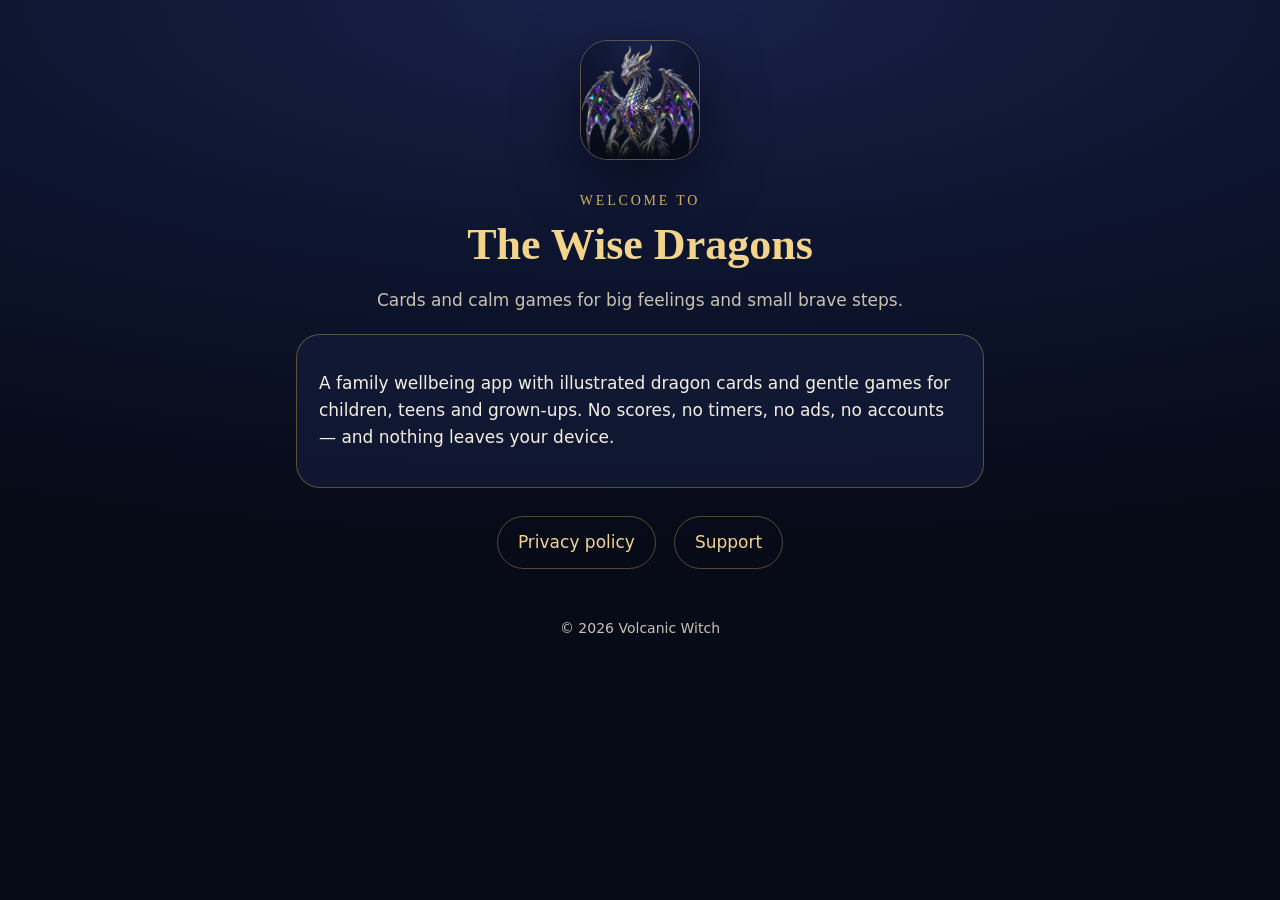
==== index.html @ 8b27b748 "Website: home, privacy policy, support Co-Authored-By: Claude Opus 5.5 <noreply@anthropic.com> Claud" ====
<!doctype html>
<html lang="en"><head><meta charset="utf-8"><meta name="viewport" content="width=device-width,initial-scale=1">
<title>The Wise Dragons</title><meta name="description" content="Cards and calm games for big feelings and small brave steps.">
<link rel="icon" href="icon.png"><link rel="stylesheet" href="style.css"></head>
<body><main>
<div class="hero"><img src="icon.png" alt="The Wise Dragons app icon">
<div class="label" style="margin-top:22px">Welcome to</div><h1>The Wise Dragons</h1>
<p class="muted">Cards and calm games for big feelings and small brave steps.</p></div>
<div class="panel"><p>A family wellbeing app with illustrated dragon cards and gentle games for children, teens and grown-ups.
No scores, no timers, no ads, no accounts — and nothing leaves your device.</p></div>
<nav><a href="privacy.html">Privacy policy</a><a href="support.html">Support</a></nav>
<footer>© 2026 Volcanic Witch</footer>
</main></body></html>
---- style.css ----
:root{--bg:#070B18;--navy:#0E1530;--glass:rgba(22,30,60,.62);--border:rgba(212,175,95,.38);--gold:#D4AF5F;--gold-bright:#F2D48A;--text:#F4EFE3;--text-2:#C9C3B4}
*{box-sizing:border-box}
html{background:var(--bg)}
body{margin:0;min-height:100vh;color:var(--text);font:17px/1.6 system-ui,-apple-system,"Segoe UI",Roboto,sans-serif;
 background:radial-gradient(120% 60% at 50% 0%,#18224a 0%,var(--navy) 45%,var(--bg) 100%) no-repeat,var(--bg)}
main{max-width:720px;margin:0 auto;padding:40px 16px 64px}
h1,h2{font-family:"Cormorant Garamond",Georgia,"Times New Roman",serif;font-weight:600;color:var(--gold-bright);line-height:1.1}
h1{font-size:44px;margin:.2em 0 .3em}
h2{font-size:28px;margin:1.6em 0 .4em}
a{color:var(--gold-bright)}
.label{font-family:Georgia,serif;letter-spacing:.2em;text-transform:uppercase;color:var(--gold);font-size:14px}
.muted{color:var(--text-2)}
.hero{text-align:center}
.hero img{width:120px;height:120px;border-radius:28px;border:1px solid var(--border);box-shadow:0 20px 60px rgba(0,0,0,.5)}
.panel{background:var(--glass);border:1px solid var(--border);border-radius:24px;padding:18px 22px;margin:20px 0}
nav{display:flex;gap:18px;justify-content:center;flex-wrap:wrap;margin:28px 0 0}
nav a{display:inline-block;padding:12px 20px;border:1px solid var(--border);border-radius:999px;text-decoration:none;min-height:48px}
ul{padding-left:1.2em}
footer{margin-top:48px;text-align:center;font-size:14px;color:var(--text-2)}
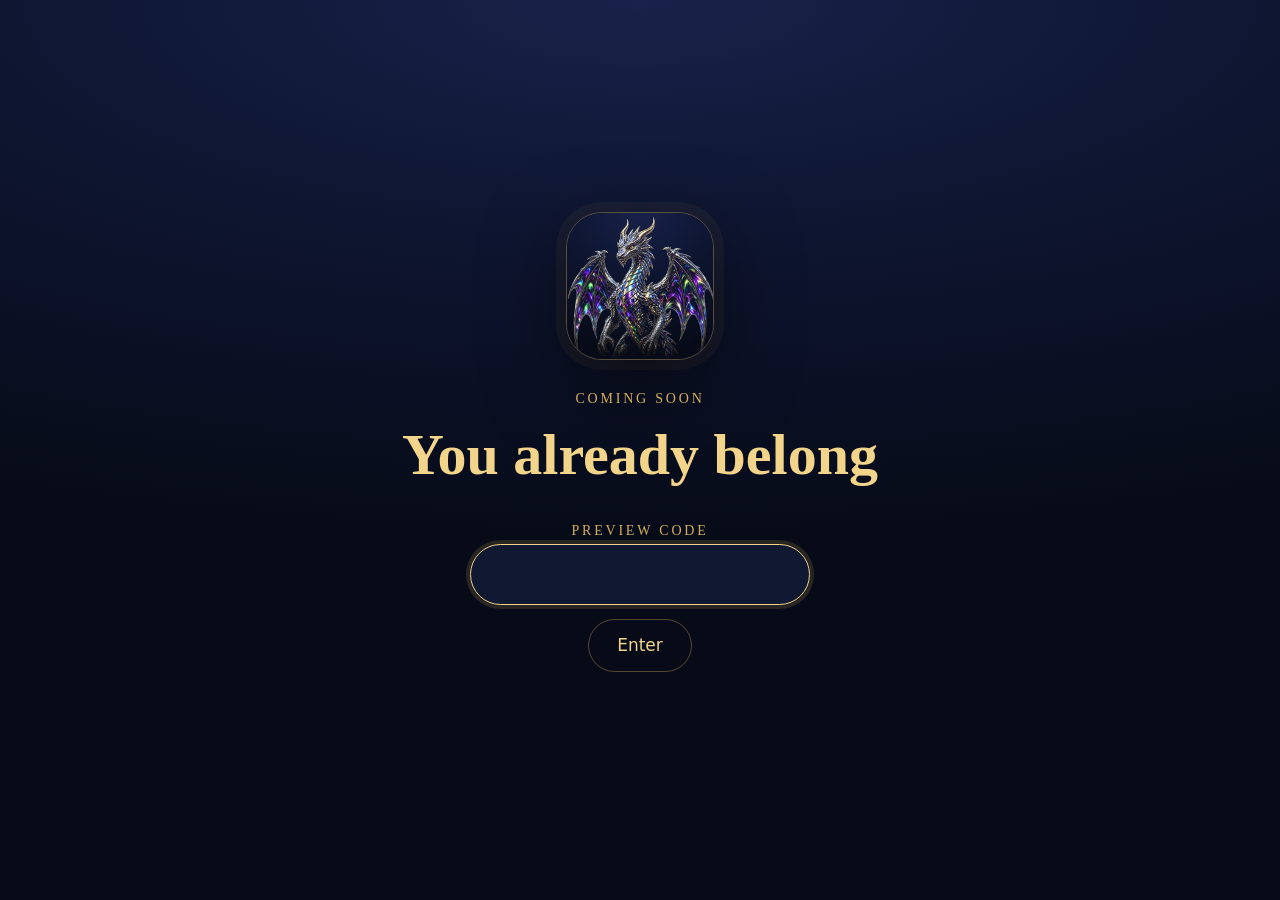
==== commit 0bc9b3b9: "Add a coming-soon gate to the unreleased site Hide the home page behind a preview-code check, keep t" ====
--- a/index.html
+++ b/index.html
@@ -1,7 +1,21 @@
 <!doctype html>
-<html lang="en"><head><meta charset="utf-8"><meta name="viewport" content="width=device-width,initial-scale=1">
+<html lang="en" class="wd-hold"><head><meta charset="utf-8"><meta name="viewport" content="width=device-width,initial-scale=1">
+<meta name="robots" content="noindex, nofollow">
 <title>The Wise Dragons</title><meta name="description" content="Cards and calm games for big feelings and small brave steps.">
-<link rel="icon" href="icon.png"><link rel="stylesheet" href="style.css"></head>
+<link rel="icon" href="icon.png">
+<style>html.wd-hold{visibility:hidden !important}</style>
+<link rel="stylesheet" href="style.css">
+<script>
+(function(){
+  var open=false;
+  try{open=localStorage.getItem('wd_preview_ok')==='1';}catch(e){}
+  if(open){document.documentElement.classList.remove('wd-hold');return;}
+  var file=location.pathname.split('/').pop();
+  if(!file||file.indexOf('.')===-1)file='index.html';
+  location.replace('gate.html?next='+encodeURIComponent(file));
+})();
+</script>
+</head>
 <body><main>
 <div class="hero"><img src="icon.png" alt="The Wise Dragons app icon">
 <div class="label" style="margin-top:22px">Welcome to</div><h1>The Wise Dragons</h1>
--- a/style.css
+++ b/style.css
@@ -17,3 +17,15 @@
 nav a{display:inline-block;padding:12px 20px;border:1px solid var(--border);border-radius:999px;text-decoration:none;min-height:48px}
 ul{padding-left:1.2em}
 footer{margin-top:48px;text-align:center;font-size:14px;color:var(--text-2)}
+html.wd-hold{visibility:hidden !important}
+.gate{min-height:100vh;max-width:520px;display:flex;flex-direction:column;align-items:center;justify-content:center;text-align:center;padding:48px 20px 64px}
+.gate img{width:148px;height:148px;border-radius:36px;border:1px solid var(--border);box-shadow:0 24px 80px rgba(0,0,0,.55),0 0 0 10px rgba(212,175,95,.06)}
+.gate .label{margin:28px 0 0}
+.gate h1{font-size:clamp(40px,8vw,58px);margin:12px 0 8px}
+.gate form{width:min(100%,340px);margin-top:22px}
+.gate input{width:100%;background:rgba(22,30,60,.72);color:var(--text);border:1px solid var(--border);border-radius:999px;padding:16px 22px;font:inherit;text-align:center;outline:none;min-height:52px}
+.gate input::placeholder{color:var(--text-2);opacity:1}
+.gate input:focus{border-color:var(--gold-bright);box-shadow:0 0 0 4px rgba(212,175,95,.16)}
+.gate button{margin-top:14px;background:transparent;color:var(--gold-bright);border:1px solid var(--border);border-radius:999px;padding:12px 28px;font:inherit;min-height:48px;cursor:pointer}
+.gate button:hover,.gate button:focus-visible{border-color:var(--gold-bright)}
+.gate-note{margin:16px 0 0;color:var(--text-2)}
